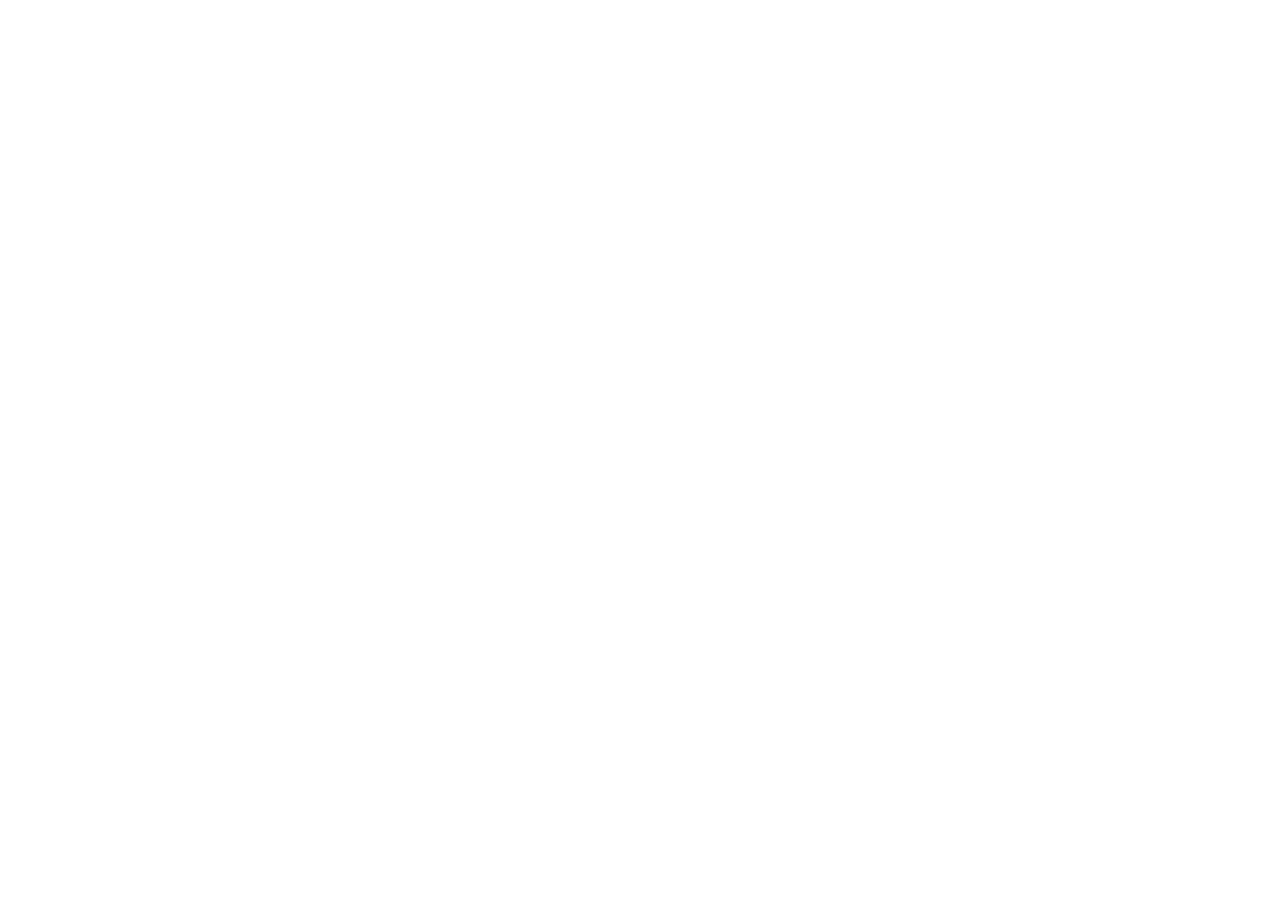
==== GDSC/src/main/resources/views/index.html @ 735c2699 "FE" ====
<!DOCTYPE html>
<html lang="en">
<head>
    <meta charset="UTF-8">
    <meta http-equiv="X-UA-Compatible" content="IE=edge">
    <meta name="viewport" content="width=device-width, initial-scale=1.0">
    <title>Document</title>
</head>
<body>
    
</body>
</html>
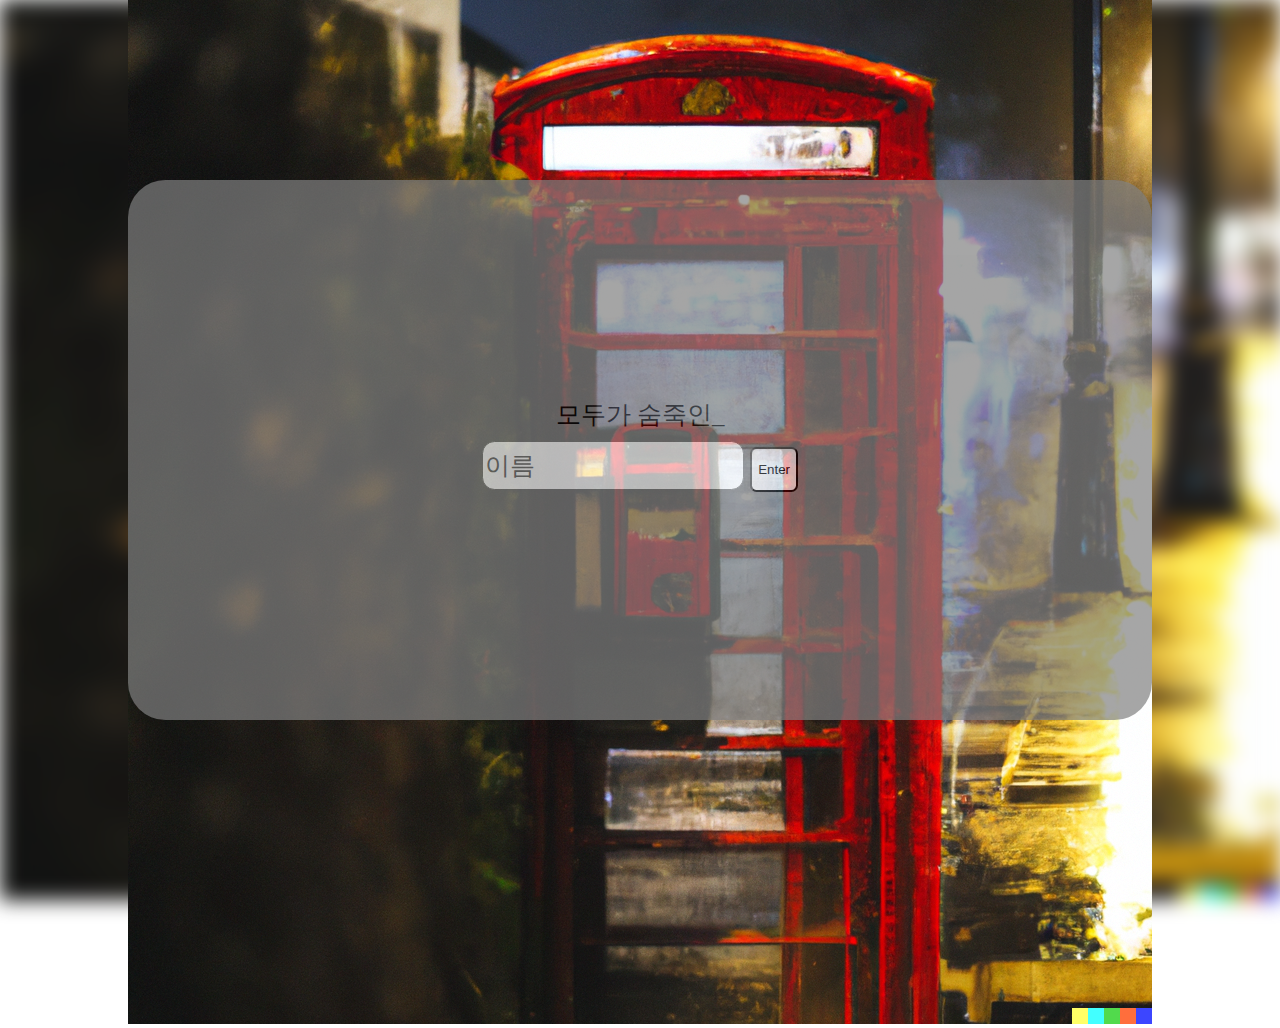
==== commit 5a7c94ff: "index.html" ====
--- a/GDSC/src/main/resources/views/index.html
+++ b/GDSC/src/main/resources/views/index.html
@@ -4,9 +4,27 @@
     <meta charset="UTF-8">
     <meta http-equiv="X-UA-Compatible" content="IE=edge">
     <meta name="viewport" content="width=device-width, initial-scale=1.0">
-    <title>Document</title>
+    <!-- <link rel="stylesheet" href="../css/show/show.css"> -->
+    <link rel="stylesheet" href="../css/index.css">
+    <title>...</title>
 </head>
 <body>
-    
+    <img src="../assets/4.png" alt="backgroundImg" class="background"/>
+    <audio src="../assets/phonecall.mp3" autoplay loop></audio>
+    <audio src="../assets/rain.mp3" autoplay loop></audio>
+    <div id="root">
+        <div class="publicPhoneWrapper">
+            <img src="../assets/4.png" alt="public-phone" class="publicPhone" id="bounce"/>
+        </div>
+    </div>
+
+    <div class="wrapper">
+        <span id="typedtext"></span>
+        <div class="fade-in-box">
+            <input type="text" placeholder="이름" style ="width:20vw; height:5vh; border: 1px solid grey; border-radius:0.5em; font-size:25px;">
+            <input type="submit" value="Enter" style="height:5vh; border-radius:0.5em;opacity:100%" onClick="audioStop();">
+        </div>
+    </div>
+    <script type="text/javascript" src="../js/index.js"></script>
 </body>
 </html>--- a/GDSC/src/main/resources/css/show/show.css
+++ b/GDSC/src/main/resources/css/show/show.css
@@ -0,0 +1,40 @@
+body{
+    width:100vw;
+    height:100vh;
+    margin:0;
+}
+
+img.background {
+    width:100vw;
+    height:100vh;
+    margin:0;
+
+    z-index:-1;
+
+    filter:blur(20px);
+
+    position:absolute;
+    left:0;
+    right:0;
+}
+
+div#root {
+    width:100%;
+    height:100%;
+
+    display:flex;
+    flex-direction: row;
+    justify-content: center;
+    align-items: center;
+}
+
+div#root div.publicPhoneWrapper {
+    width:70vw;
+    height:99%;
+}
+
+div#root div.publicPhoneWrapper img {
+    width:100%;
+    height:100%;
+    object-fit:cover;
+}--- a/GDSC/src/main/resources/css/index.css
+++ b/GDSC/src/main/resources/css/index.css
@@ -0,0 +1,121 @@
+#root{
+    display: flex;
+    justify-content: center;
+    align-items: center;
+}
+
+html{overflow: hidden;}
+
+body{
+    margin: 0px;
+    overflow: auto;
+}
+span{
+    margin: auto;
+}
+ul {
+    list-style: none;
+}
+/* blurred background */
+img.background {
+    width:100%;
+    height:100%;
+    background-color: black;
+    z-index:-1;
+
+    filter:blur(10px);
+
+    position:fixed;
+    left:0;
+    right:0;
+    }
+/* background */
+div#root div.publicPhoneWrapper img {
+    margin: auto;
+    object-fit:cover;
+}
+.wrapper {
+    display: flex;
+    flex-direction: column;
+    justify-content: center;
+    align-items: center;
+    font-size: 25px;
+    background-color: grey;
+    opacity: 70%;
+    position: absolute;
+    left:10vw;
+    top:20vh;
+    width:80vw;
+    height:60vh;
+    place-items: center;
+    border-radius: 1.5em;
+    }
+
+#typedtext{
+    margin: 0;
+}
+    
+/* .typing-demo {
+    width: 18ch;
+    animation: typing 2s steps(22), blink .5s step-end infinite alternate;
+    white-space: nowrap;
+    overflow: hidden;
+    border-right: 3px solid;
+    font-family: monospace;
+    font-size: 2em;
+    padding: 10px;
+} */
+    
+.fade-in-box {
+    display: inline-block;
+    padding: 10px;
+    animation: fadein 8s;
+    -moz-animation: fadein 8s; /* Firefox */
+    -webkit-animation: fadein 8s; /* Safari and Chrome */
+    -o-animation: fadein 8s; /* Opera */
+}
+    
+@keyframes typing {
+from {
+    width: 0
+    }      
+}
+    
+@keyframes blink {
+50% {
+    border-color: transparent
+}
+}
+
+@keyframes fadein {
+    from {
+        opacity: 0;
+    }
+    to {
+        opacity: 1;
+    }
+}
+@-moz-keyframes fadein { /* Firefox */
+    from {
+        opacity: 0;
+    }
+    to {
+        opacity: 1;
+    }
+}
+@-webkit-keyframes fadein { /* Safari and Chrome */
+    from {
+        opacity: 0;
+    }
+    to {
+        opacity: 1;
+    }
+}
+@-o-keyframes fadein { /* Opera */
+    from {
+        opacity: 0;
+    }
+    to {
+        opacity: 1;
+    }
+}